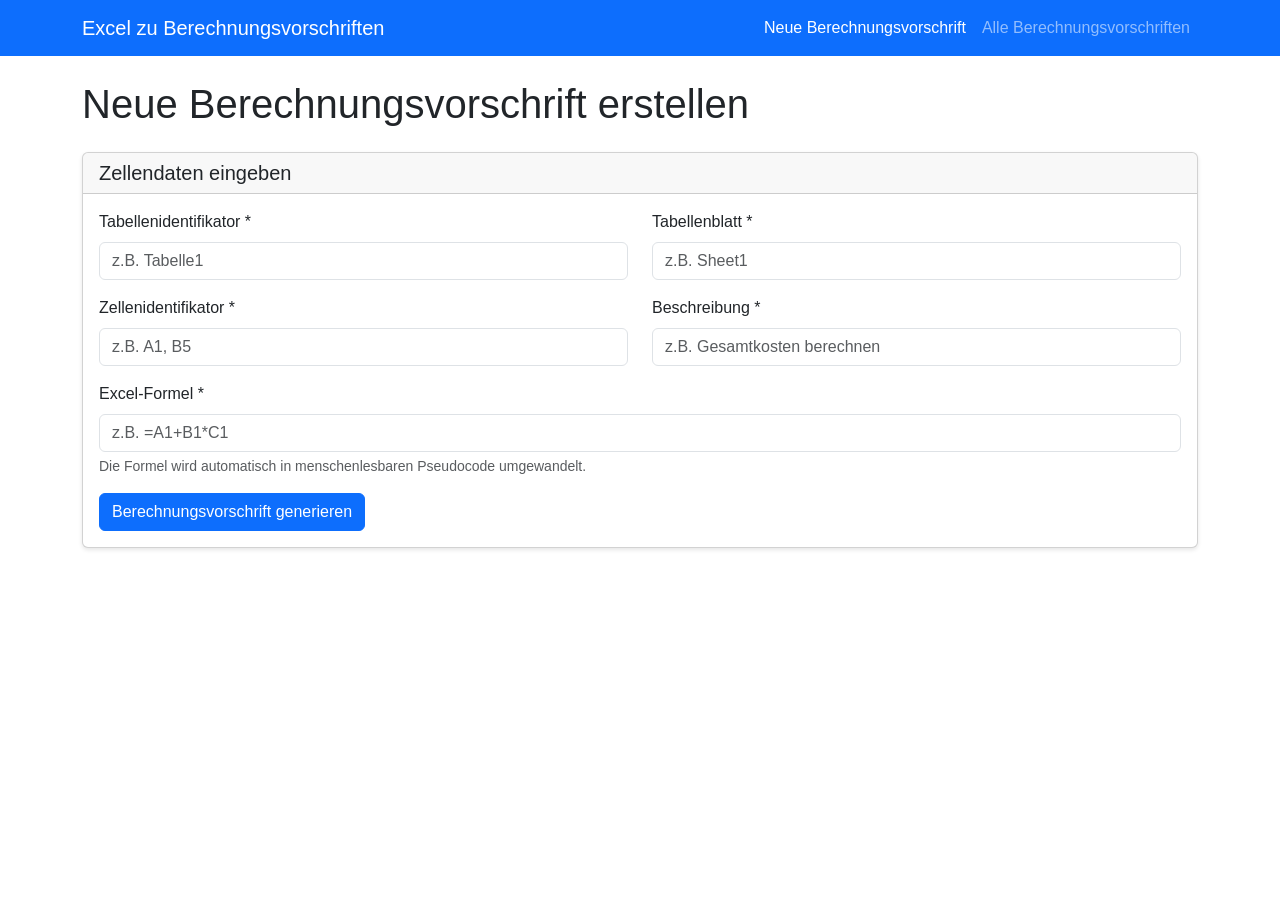
==== frontend/index.html @ 21e8faaf "Initial commit" ====
<!DOCTYPE html>
<html lang="de">
<head>
    <meta charset="UTF-8">
    <meta name="viewport" content="width=device-width, initial-scale=1.0">
    <title>Excel zu Berechnungsvorschriften</title>
    <link href="https://cdn.jsdelivr.net/npm/bootstrap@5.3.0/dist/css/bootstrap.min.css" rel="stylesheet">
    <link rel="stylesheet" href="css/style.css">
</head>
<body>
    <nav class="navbar navbar-expand-lg navbar-dark bg-primary">
        <div class="container">
            <a class="navbar-brand" href="index.html">Excel zu Berechnungsvorschriften</a>
            <button class="navbar-toggler" type="button" data-bs-toggle="collapse" data-bs-target="#navbarNav">
                <span class="navbar-toggler-icon"></span>
            </button>
            <div class="collapse navbar-collapse" id="navbarNav">
                <ul class="navbar-nav ms-auto">
                    <li class="nav-item">
                        <a class="nav-link active" href="index.html">Neue Berechnungsvorschrift</a>
                    </li>
                    <li class="nav-item">
                        <a class="nav-link" href="berechnungsvorschriften.html">Alle Berechnungsvorschriften</a>
                    </li>
                </ul>
            </div>
        </div>
    </nav>

    <div class="container mt-4">
        <h1 class="mb-4">Neue Berechnungsvorschrift erstellen</h1>

        <div class="card">
            <div class="card-header">
                <h5 class="mb-0">Zellendaten eingeben</h5>
            </div>
            <div class="card-body">
                <form id="zelleneingabe-form">
                    <div class="row mb-3">
                        <div class="col-md-6">
                            <label for="tabellenidentifikator" class="form-label">Tabellenidentifikator *</label>
                            <input type="text" class="form-control" id="tabellenidentifikator" required
                                   placeholder="z.B. Tabelle1">
                        </div>
                        <div class="col-md-6">
                            <label for="tabellenblatt" class="form-label">Tabellenblatt *</label>
                            <input type="text" class="form-control" id="tabellenblatt" required
                                   placeholder="z.B. Sheet1">
                        </div>
                    </div>

                    <div class="row mb-3">
                        <div class="col-md-6">
                            <label for="zellenidentifikator" class="form-label">Zellenidentifikator *</label>
                            <input type="text" class="form-control" id="zellenidentifikator" required
                                   placeholder="z.B. A1, B5">
                        </div>
                        <div class="col-md-6">
                            <label for="beschreibung" class="form-label">Beschreibung *</label>
                            <input type="text" class="form-control" id="beschreibung" required
                                   placeholder="z.B. Gesamtkosten berechnen">
                        </div>
                    </div>

                    <div class="mb-3">
                        <label for="formel" class="form-label">Excel-Formel *</label>
                        <input type="text" class="form-control" id="formel" required
                               placeholder="z.B. =A1+B1*C1">
                        <div class="form-text">Die Formel wird automatisch in menschenlesbaren Pseudocode umgewandelt.</div>
                    </div>

                    <button type="submit" class="btn btn-primary" id="submit-btn">
                        <span class="spinner-border spinner-border-sm d-none" id="loading-spinner"></span>
                        Berechnungsvorschrift generieren
                    </button>
                </form>
            </div>
        </div>

        <!-- Ergebnis-Anzeige -->
        <div id="ergebnis-container" class="mt-4 d-none">
            <div class="card">
                <div class="card-header">
                    <h5 class="mb-0">Generierte Berechnungsvorschrift</h5>
                </div>
                <div class="card-body" id="ergebnis-content">
                    <!-- Wird dynamisch gefüllt -->
                </div>
            </div>
        </div>

        <!-- Fehler-Anzeige -->
        <div id="fehler-container" class="mt-4 d-none">
            <div class="alert alert-danger" role="alert" id="fehler-meldung">
                <!-- Fehlermeldung -->
            </div>
        </div>
    </div>

    <script src="https://cdn.jsdelivr.net/npm/bootstrap@5.3.0/dist/js/bootstrap.bundle.min.js"></script>
    <script src="js/api.js"></script>
    <script src="js/berechnungsvorschriften.js"></script>
    <script>
        // Formular-Handler
        document.getElementById('zelleneingabe-form').addEventListener('submit', async (e) => {
            e.preventDefault();
            
            const submitBtn = document.getElementById('submit-btn');
            const spinner = document.getElementById('loading-spinner');
            const ergebnisContainer = document.getElementById('ergebnis-container');
            const fehlerContainer = document.getElementById('fehler-container');
            
            // UI zurücksetzen
            ergebnisContainer.classList.add('d-none');
            fehlerContainer.classList.add('d-none');
            submitBtn.disabled = true;
            spinner.classList.remove('d-none');
            
            // Zellendaten sammeln
            const zelleneingabe = {
                tabellenidentifikator: document.getElementById('tabellenidentifikator').value,
                tabellenblatt: document.getElementById('tabellenblatt').value,
                zellenidentifikator: document.getElementById('zellenidentifikator').value,
                beschreibung: document.getElementById('beschreibung').value,
                formel: document.getElementById('formel').value
            };
            
            try {
                // Berechnungsvorschrift erstellen
                const berechnungsvorschrift = await api.erstelleBerechnungsvorschrift(zelleneingabe);
                
                // Ergebnis anzeigen
                zeigeBerechnungsvorschrift(berechnungsvorschrift);
                ergebnisContainer.classList.remove('d-none');
                
                // Formular zurücksetzen
                document.getElementById('zelleneingabe-form').reset();
                
            } catch (error) {
                // Fehler anzeigen
                document.getElementById('fehler-meldung').textContent = 
                    `Fehler: ${error.message || 'Unbekannter Fehler'}`;
                fehlerContainer.classList.remove('d-none');
            } finally {
                submitBtn.disabled = false;
                spinner.classList.add('d-none');
            }
        });
        
        function zeigeBerechnungsvorschrift(bv) {
            const container = document.getElementById('ergebnis-content');
            
            let html = `
                <h6>${bv.name}</h6>
                <p class="mb-2"><strong>Formel:</strong> <code>${bv.formel}</code></p>
                <p class="mb-2"><strong>Version:</strong> ${bv.version}</p>
                
                <h6 class="mt-3">Metadaten</h6>
                <ul class="list-unstyled">
                    <li><strong>Kategorie:</strong> ${bv.metadaten.kategorie}</li>
                    <li><strong>Symbol:</strong> ${bv.metadaten.symbol}</li>
                    <li><strong>Datentyp:</strong> ${bv.metadaten.datentyp}</li>
                    <li><strong>Einheit:</strong> ${bv.metadaten.einheit}</li>
                </ul>
            `;
            
            if (bv.variablen && bv.variablen.length > 0) {
                html += '<h6 class="mt-3">Variablen</h6><ul class="list-unstyled">';
                bv.variablen.forEach(variable => {
                    html += `<li>${variable.name} ${variable.ist_primitive ? '(primitiv)' : '(→ ' + variable.referenz_berechnungsvorschrift_id + ')'}</li>`;
                });
                html += '</ul>';
            }
            
            // Mehrere Treffer anzeigen (falls vorhanden)
            if (bv.mehrere_treffer && bv.mehrere_treffer.length > 0) {
                html += '<div class="alert alert-warning mt-3"><h6>Mehrere Treffer gefunden</h6>';
                bv.mehrere_treffer.forEach(treffer => {
                    html += `<p><strong>Variable "${treffer.variablenname}":</strong> Bitte wählen Sie eine Option:</p><ul>`;
                    treffer.optionen.forEach(opt => {
                        html += `<li><a href="#" onclick="verlinkeVariable('${bv.id}', '${treffer.variablenname}', '${opt.id}')">${opt.name} (${opt.symbol})</a></li>`;
                    });
                    html += '</ul>';
                });
                html += '</div>';
            }
            
            html += `<a href="berechnungsvorschrift.html?id=${bv.id}" class="btn btn-primary mt-3">Details anzeigen</a>`;
            
            container.innerHTML = html;
        }
        
        async function verlinkeVariable(bvId, variablenname, referenzId) {
            try {
                await api.verlinkeVariable(bvId, variablenname, referenzId);
                alert('Variable erfolgreich verlinkt!');
                location.reload();
            } catch (error) {
                alert(`Fehler: ${error.message}`);
            }
        }
    </script>
</body>
</html>
---- frontend/css/style.css ----
/* Custom Styles für die Anwendung */

body {
    font-family: -apple-system, BlinkMacSystemFont, 'Segoe UI', Roboto, 'Helvetica Neue', Arial, sans-serif;
}

.card {
    box-shadow: 0 2px 4px rgba(0,0,0,0.1);
    margin-bottom: 1.5rem;
}

/* Variable-Links in Formeln */
.variable-link {
    cursor: pointer;
    text-decoration: underline;
    color: #0d6efd;
}

.variable-link:hover {
    color: #0a58ca;
}

/* Abhängigkeitslisten */
.dependency-list {
    max-height: 300px;
    overflow-y: auto;
}

/* Code-Bereiche */
code {
    background-color: #f8f9fa;
    padding: 0.2rem 0.4rem;
    border-radius: 0.25rem;
    font-size: 0.9em;
}
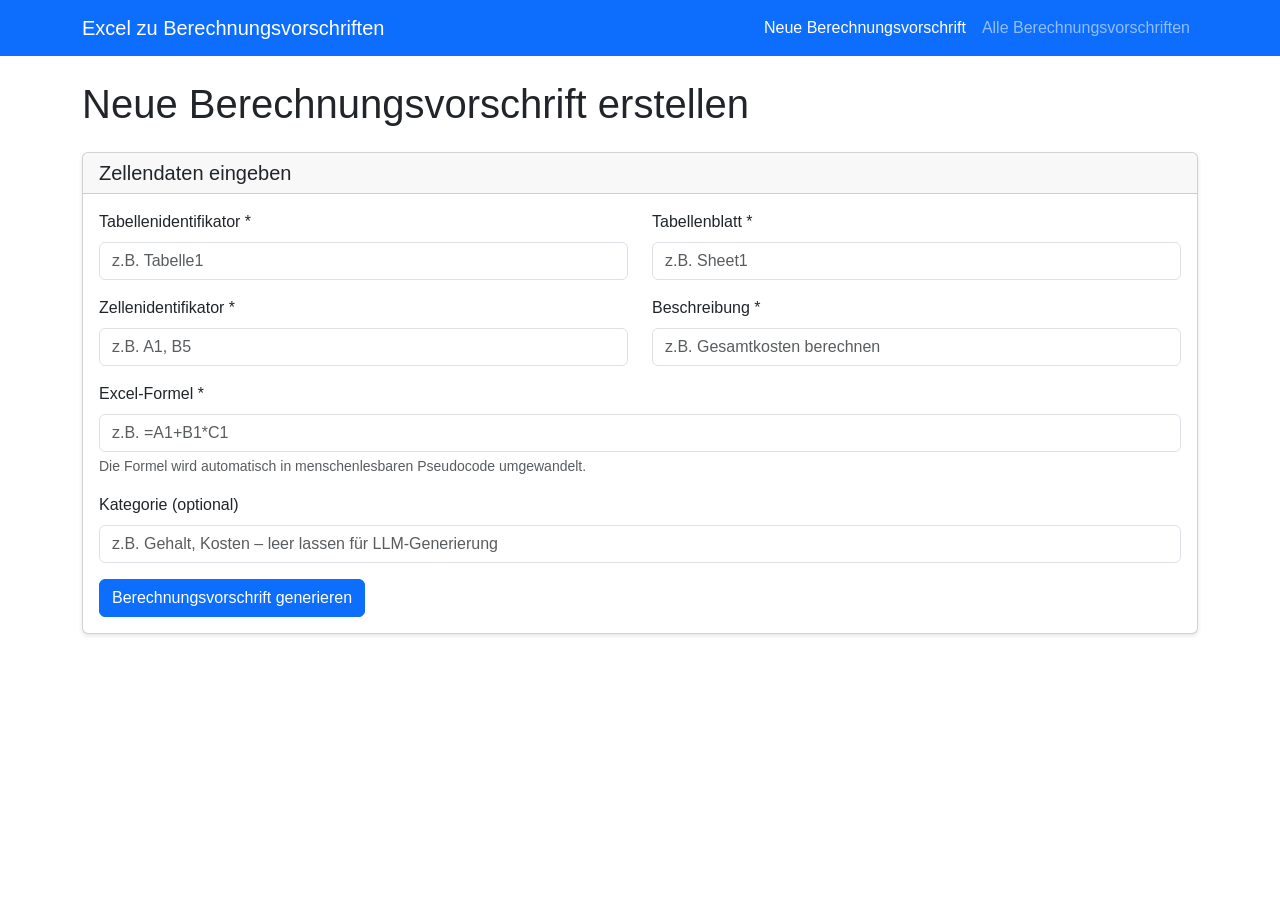
==== commit 4902e8c9: "Todo-Liste umgesetzt: BV-Anzeige, Beschreibung, Kategorie, Variablenfarbe - UI: Nach Erstellen wird " ====
--- a/frontend/index.html
+++ b/frontend/index.html
@@ -69,6 +69,12 @@
                         <div class="form-text">Die Formel wird automatisch in menschenlesbaren Pseudocode umgewandelt.</div>
                     </div>
 
+                    <div class="mb-3">
+                        <label for="kategorie" class="form-label">Kategorie (optional)</label>
+                        <input type="text" class="form-control" id="kategorie"
+                               placeholder="z.B. Gehalt, Kosten – leer lassen für LLM-Generierung">
+                    </div>
+
                     <button type="submit" class="btn btn-primary" id="submit-btn">
                         <span class="spinner-border spinner-border-sm d-none" id="loading-spinner"></span>
                         Berechnungsvorschrift generieren
@@ -116,18 +122,26 @@
             submitBtn.disabled = true;
             spinner.classList.remove('d-none');
             
-            // Zellendaten sammeln
+            // Zellendaten sammeln (Kategorie optional – wenn leer, erzeugt das LLM sie)
             const zelleneingabe = {
                 tabellenidentifikator: document.getElementById('tabellenidentifikator').value,
                 tabellenblatt: document.getElementById('tabellenblatt').value,
                 zellenidentifikator: document.getElementById('zellenidentifikator').value,
                 beschreibung: document.getElementById('beschreibung').value,
-                formel: document.getElementById('formel').value
+                formel: document.getElementById('formel').value,
+                kategorie: document.getElementById('kategorie').value.trim() || undefined
             };
             
             try {
                 // Berechnungsvorschrift erstellen
-                const berechnungsvorschrift = await api.erstelleBerechnungsvorschrift(zelleneingabe);
+                const response = await api.erstelleBerechnungsvorschrift(zelleneingabe);
+                // Wichtig: Die gerade erstellte BV explizit per ID laden und anzeigen.
+                // So wird garantiert die richtige angezeigt (nicht eine aus Rückwärts-Verlinkung o.ä.).
+                const berechnungsvorschrift = await api.ladeBerechnungsvorschrift(response.id);
+                // Create-Response enthält Zusatzinfos (Rückwärts-Verlinkungen, mehrere Treffer) –
+                // diese für die Anzeige übernehmen, da sie beim Nachladen per ID fehlen.
+                if (response.aktualisierte_verlinkungen) berechnungsvorschrift.aktualisierte_verlinkungen = response.aktualisierte_verlinkungen;
+                if (response.mehrere_treffer) berechnungsvorschrift.mehrere_treffer = response.mehrere_treffer;
                 
                 // Ergebnis anzeigen
                 zeigeBerechnungsvorschrift(berechnungsvorschrift);
@@ -170,6 +184,15 @@
                     html += `<li>${variable.name} ${variable.ist_primitive ? '(primitiv)' : '(→ ' + variable.referenz_berechnungsvorschrift_id + ')'}</li>`;
                 });
                 html += '</ul>';
+            }
+            
+            // Rückwärts-Verlinkungen: Anzeigen, welche BVs automatisch verlinkt wurden
+            if (bv.aktualisierte_verlinkungen && bv.aktualisierte_verlinkungen.length > 0) {
+                html += '<div class="alert alert-info mt-3"><h6>Rückwärts-Verlinkung</h6><p>Folgende Berechnungsvorschriften wurden mit dieser Zelle verlinkt:</p><ul class="list-unstyled mb-0">';
+                bv.aktualisierte_verlinkungen.forEach(av => {
+                    html += `<li><a href="berechnungsvorschrift.html?id=${av.bv_id}">${av.name || av.bv_id}</a></li>`;
+                });
+                html += '</ul></div>';
             }
             
             // Mehrere Treffer anzeigen (falls vorhanden)
--- a/frontend/css/style.css
+++ b/frontend/css/style.css
@@ -9,15 +9,21 @@
     margin-bottom: 1.5rem;
 }
 
-/* Variable-Links in Formeln */
+/* Variable-Links in Formeln – weiße Textfarbe für gute Lesbarkeit auf farbigem Badge-Hintergrund */
+.variable-link.badge,
+.badge.bg-primary.text-white,
+.badge.bg-secondary.text-white {
+    color: #fff !important;
+}
+
 .variable-link {
     cursor: pointer;
     text-decoration: underline;
-    color: #0d6efd;
+    color: #fff !important;
 }
 
 .variable-link:hover {
-    color: #0a58ca;
+    opacity: 0.9;
 }
 
 /* Abhängigkeitslisten */
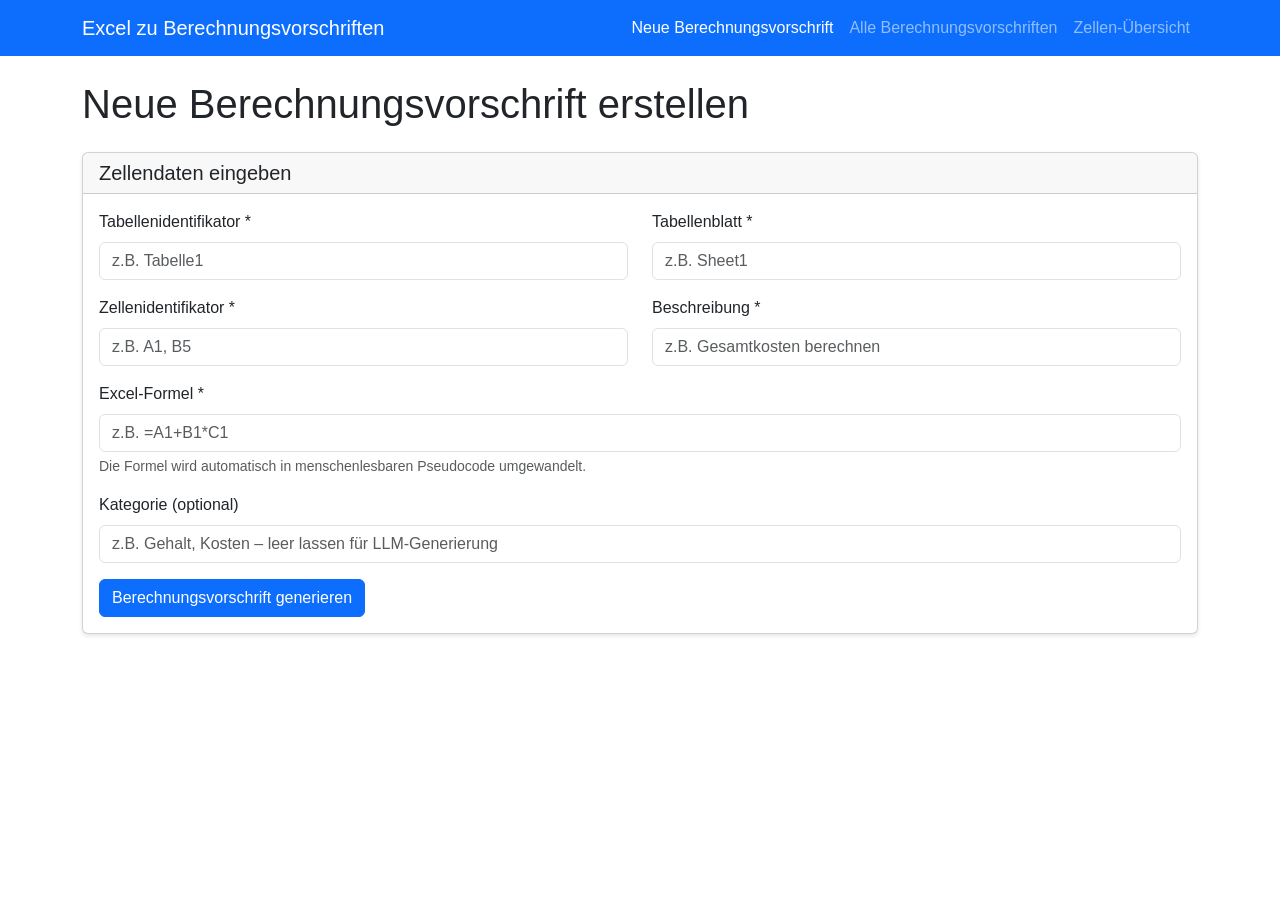
==== commit f44c163c: "Neue Zellen-Übersicht: Berechnungsvorschriften nach Tabelle/Blatt gruppiert - Neue Ansicht zellen-ue" ====
--- a/frontend/index.html
+++ b/frontend/index.html
@@ -22,6 +22,9 @@
                     <li class="nav-item">
                         <a class="nav-link" href="berechnungsvorschriften.html">Alle Berechnungsvorschriften</a>
                     </li>
+                    <li class="nav-item">
+                        <a class="nav-link" href="zellen-uebersicht.html">Zellen-Übersicht</a>
+                    </li>
                 </ul>
             </div>
         </div>
--- a/frontend/css/style.css
+++ b/frontend/css/style.css
@@ -39,3 +39,46 @@
     border-radius: 0.25rem;
     font-size: 0.9em;
 }
+
+/* Zellen-Übersicht: Zellenidentifikator als optisches Merkmal (z.B. A1, D7) */
+.zellen-badge {
+    display: inline-block;
+    min-width: 3em;
+    padding: 0.35rem 0.6rem;
+    font-family: 'Consolas', 'Monaco', 'Ubuntu Mono', monospace;
+    font-size: 0.95em;
+    font-weight: 600;
+    text-align: center;
+    background: linear-gradient(135deg, #0d6efd 0%, #0a58ca 100%);
+    color: #fff;
+    border-radius: 0.35rem;
+    box-shadow: 0 1px 3px rgba(0, 0, 0, 0.15);
+    flex-shrink: 0;
+}
+
+/* Zellen-Übersicht: Eintrag-Zeile – Badge links, Beschreibung Mitte, Details rechts */
+.zellen-eintrag {
+    display: flex;
+    flex-wrap: nowrap;
+    align-items: flex-start;
+    gap: 0.75rem;
+}
+.zellen-eintrag .zellen-badge {
+    flex-shrink: 0;
+}
+.zellen-eintrag .zellen-beschreibung {
+    flex: 1 1 auto;
+    min-width: 0;
+    overflow-wrap: break-word;
+}
+.zellen-eintrag .zellen-details-btn {
+    flex-shrink: 0;
+}
+
+/* Optischer Trenner zwischen Excel-Spalten in der Zellen-Übersicht */
+.zellen-spaltentrenner {
+    min-height: 0;
+    padding: 0.4rem 1rem;
+    border-top: 1px dashed rgba(0, 0, 0, 0.2);
+    background-color: #e9ecef;
+}
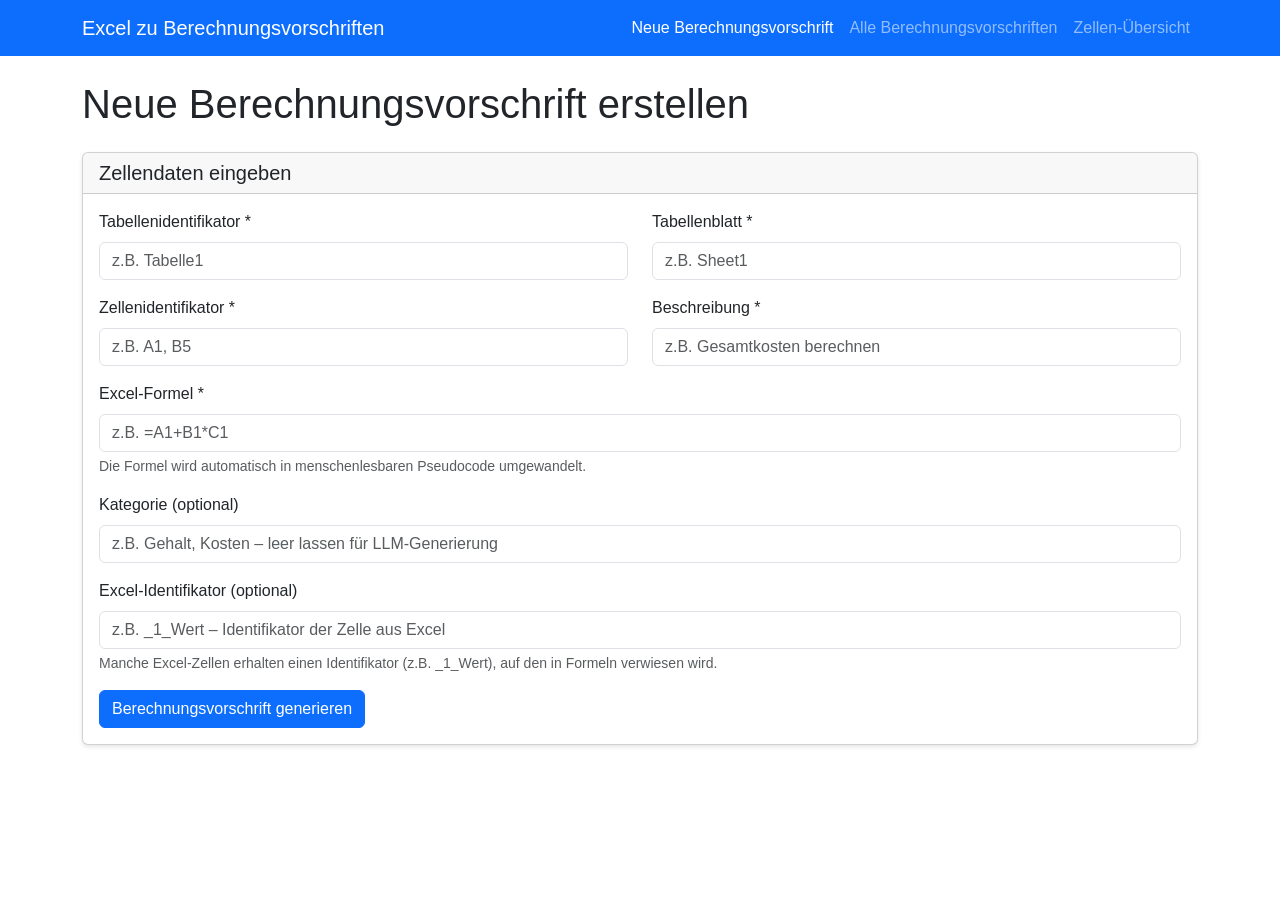
==== commit 28171438: "feat: excel_identifikator für Zellen-Matching und Verlinkung - Neues optionales Feld excel_identifik" ====
--- a/frontend/index.html
+++ b/frontend/index.html
@@ -78,6 +78,13 @@
                                placeholder="z.B. Gehalt, Kosten – leer lassen für LLM-Generierung">
                     </div>
 
+                    <div class="mb-3">
+                        <label for="excel-identifikator" class="form-label">Excel-Identifikator (optional)</label>
+                        <input type="text" class="form-control" id="excel-identifikator"
+                               placeholder="z.B. _1_Wert – Identifikator der Zelle aus Excel">
+                        <div class="form-text">Manche Excel-Zellen erhalten einen Identifikator (z.B. _1_Wert), auf den in Formeln verwiesen wird.</div>
+                    </div>
+
                     <button type="submit" class="btn btn-primary" id="submit-btn">
                         <span class="spinner-border spinner-border-sm d-none" id="loading-spinner"></span>
                         Berechnungsvorschrift generieren
@@ -125,14 +132,16 @@
             submitBtn.disabled = true;
             spinner.classList.remove('d-none');
             
-            // Zellendaten sammeln (Kategorie optional – wenn leer, erzeugt das LLM sie)
+            // Zellendaten sammeln (Kategorie und Excel-Identifikator optional)
+            const excelId = document.getElementById('excel-identifikator').value.trim();
             const zelleneingabe = {
                 tabellenidentifikator: document.getElementById('tabellenidentifikator').value,
                 tabellenblatt: document.getElementById('tabellenblatt').value,
                 zellenidentifikator: document.getElementById('zellenidentifikator').value,
                 beschreibung: document.getElementById('beschreibung').value,
                 formel: document.getElementById('formel').value,
-                kategorie: document.getElementById('kategorie').value.trim() || undefined
+                kategorie: document.getElementById('kategorie').value.trim() || undefined,
+                excel_identifikator: excelId || undefined
             };
             
             try {
@@ -170,6 +179,8 @@
             let html = `
                 <h6>${bv.name}</h6>
                 <p class="mb-2"><strong>Formel:</strong> <code>${bv.formel}</code></p>
+                ${bv.formel_original ? `<p class="mb-2"><strong>Originale Excel-Formel:</strong> <code class="bg-light px-2 py-1 rounded">${bv.formel_original}</code></p>` : ''}
+                ${bv.excel_identifikator ? `<p class="mb-2"><strong>Excel-Identifikator:</strong> <code>${bv.excel_identifikator}</code></p>` : ''}
                 <p class="mb-2"><strong>Version:</strong> ${bv.version}</p>
                 
                 <h6 class="mt-3">Metadaten</h6>
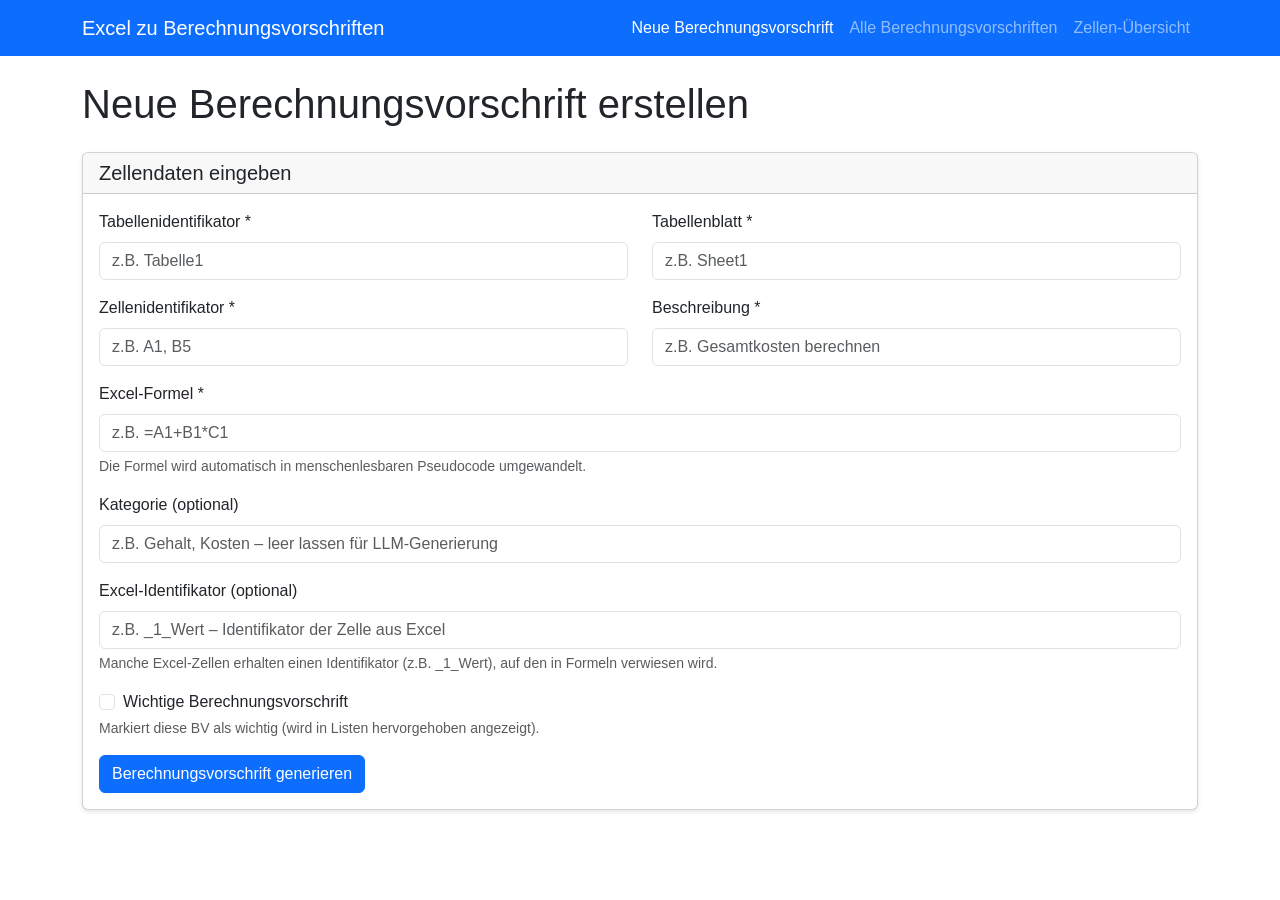
==== commit 8cd7d20d: "Excel-Import implementiert, README ergänzt, diverse Backend-/Frontend-Updates - EXCEL_IMPORT_PLAN.md" ====
--- a/frontend/index.html
+++ b/frontend/index.html
@@ -85,6 +85,14 @@
                         <div class="form-text">Manche Excel-Zellen erhalten einen Identifikator (z.B. _1_Wert), auf den in Formeln verwiesen wird.</div>
                     </div>
 
+                    <div class="mb-3">
+                        <div class="form-check">
+                            <input type="checkbox" class="form-check-input" id="wichtig" value="1">
+                            <label class="form-check-label" for="wichtig">Wichtige Berechnungsvorschrift</label>
+                        </div>
+                        <div class="form-text">Markiert diese BV als wichtig (wird in Listen hervorgehoben angezeigt).</div>
+                    </div>
+
                     <button type="submit" class="btn btn-primary" id="submit-btn">
                         <span class="spinner-border spinner-border-sm d-none" id="loading-spinner"></span>
                         Berechnungsvorschrift generieren
@@ -132,8 +140,9 @@
             submitBtn.disabled = true;
             spinner.classList.remove('d-none');
             
-            // Zellendaten sammeln (Kategorie und Excel-Identifikator optional)
+            // Zellendaten sammeln (Kategorie, Excel-Identifikator und wichtig optional)
             const excelId = document.getElementById('excel-identifikator').value.trim();
+            const wichtigChecked = document.getElementById('wichtig').checked;
             const zelleneingabe = {
                 tabellenidentifikator: document.getElementById('tabellenidentifikator').value,
                 tabellenblatt: document.getElementById('tabellenblatt').value,
@@ -141,7 +150,8 @@
                 beschreibung: document.getElementById('beschreibung').value,
                 formel: document.getElementById('formel').value,
                 kategorie: document.getElementById('kategorie').value.trim() || undefined,
-                excel_identifikator: excelId || undefined
+                excel_identifikator: excelId || undefined,
+                wichtig: wichtigChecked || undefined
             };
             
             try {
@@ -177,7 +187,7 @@
             const container = document.getElementById('ergebnis-content');
             
             let html = `
-                <h6>${bv.name}</h6>
+                <h6>${bv.name} ${bv.wichtig ? '<span class="badge bg-warning text-dark ms-2">Wichtig</span>' : ''}</h6>
                 <p class="mb-2"><strong>Formel:</strong> <code>${bv.formel}</code></p>
                 ${bv.formel_original ? `<p class="mb-2"><strong>Originale Excel-Formel:</strong> <code class="bg-light px-2 py-1 rounded">${bv.formel_original}</code></p>` : ''}
                 ${bv.excel_identifikator ? `<p class="mb-2"><strong>Excel-Identifikator:</strong> <code>${bv.excel_identifikator}</code></p>` : ''}
